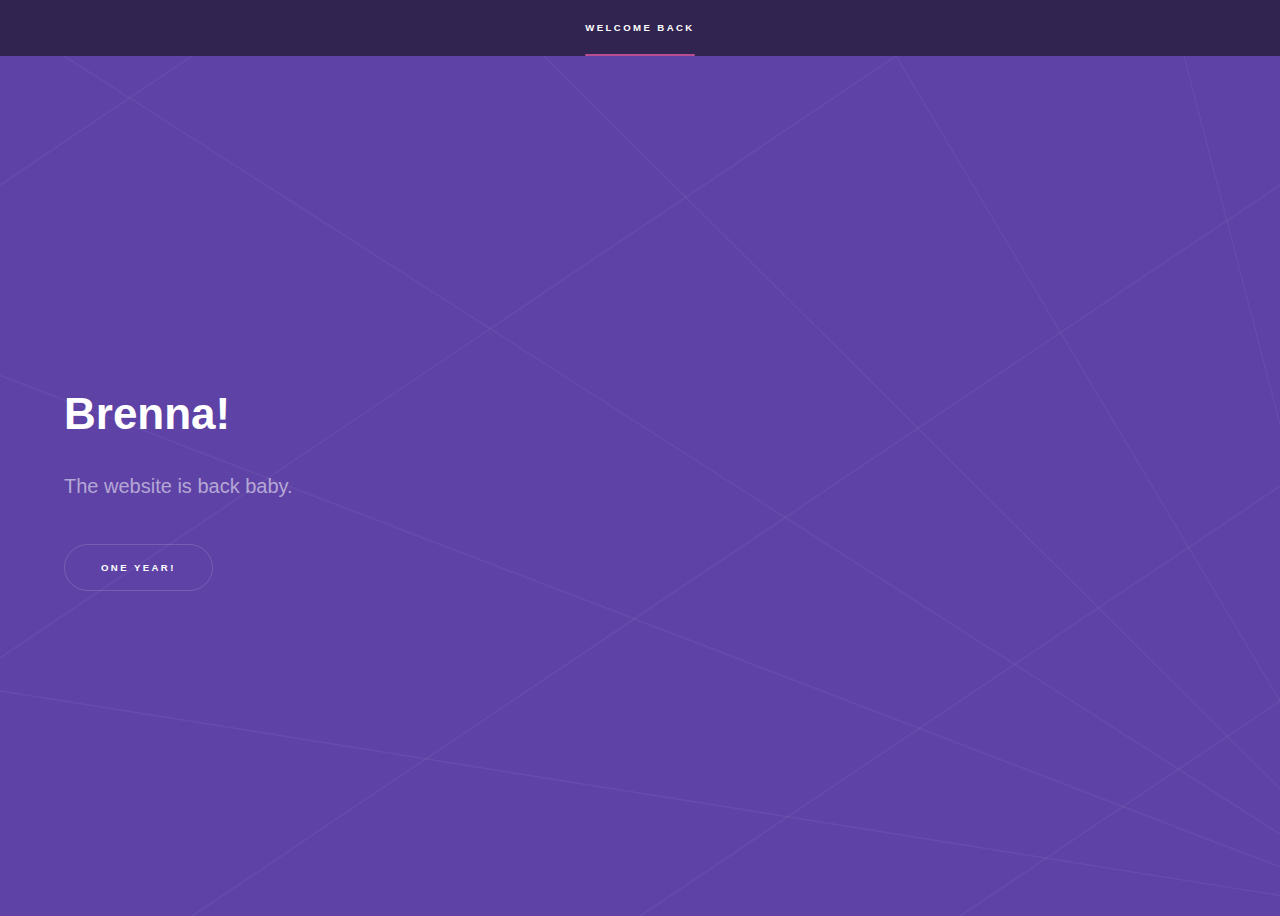
==== index.html @ 0364b028 "Add files via upload" ====
<!DOCTYPE HTML>
<!--
	Hyperspace by HTML5 UP
	html5up.net | @ajlkn
	Free for personal and commercial use under the CCA 3.0 license (html5up.net/license)
-->
<html>
	<head>
		<title>Hyperspace by HTML5 UP</title>
		<meta charset="utf-8" />
		<meta name="viewport" content="width=device-width, initial-scale=1, user-scalable=no" />
		<link rel="stylesheet" href="assets/css/main.css" />
		<noscript><link rel="stylesheet" href="assets/css/noscript.css" /></noscript>
	</head>
	<body class="is-preload">

		<!-- Sidebar -->
			<section id="sidebar">
				<div class="inner">
					<nav>
						<ul>
							<li><a href="#intro">Welcome Back</a></li>
						</ul>
					</nav>
				</div>
			</section>

		<!-- Wrapper -->
			<div id="wrapper">

				<!-- Intro -->
					<section id="intro" class="wrapper style1 fullscreen fade-up">
						<div class="inner">
							<h1>Brenna!</h1>
							<p>The website is back baby.</p>
							<ul class="actions">
								<li><a href="oneYear.html" class="button">One Year!</a></li>
							</ul>
						</div>
					</section>

			</div>

		<!-- Scripts -->
			<script src="assets/js/jquery.min.js"></script>
			<script src="assets/js/jquery.scrollex.min.js"></script>
			<script src="assets/js/jquery.scrolly.min.js"></script>
			<script src="assets/js/browser.min.js"></script>
			<script src="assets/js/breakpoints.min.js"></script>
			<script src="assets/js/util.js"></script>
			<script src="assets/js/main.js"></script>

	</body>
</html>
---- assets/css/main.css ----
@import url(font-awesome.min.css);

/*
	Hyperspace by HTML5 UP
	html5up.net | @ajlkn
	Free for personal and commercial use under the CCA 3.0 license (html5up.net/license)
*/

html, body, div, span, applet, object,
iframe, h1, h2, h3, h4, h5, h6, p, blockquote,
pre, a, abbr, acronym, address, big, cite,
code, del, dfn, em, img, ins, kbd, q, s, samp,
small, strike, strong, sub, sup, tt, var, b,
u, i, center, dl, dt, dd, ol, ul, li, fieldset,
form, label, legend, table, caption, tbody,
tfoot, thead, tr, th, td, article, aside,
canvas, details, embed, figure, figcaption,
footer, header, hgroup, menu, nav, output, ruby,
section, summary, time, mark, audio, video {
	margin: 0;
	padding: 0;
	border: 0;
	font-size: 100%;
	font: inherit;
	vertical-align: baseline;}

article, aside, details, figcaption, figure,
footer, header, hgroup, menu, nav, section {
	display: block;}

body {
	line-height: 1;
}

ol, ul {
	list-style: none;
}

blockquote, q {
	quotes: none;
}

	blockquote:before, blockquote:after, q:before, q:after {
		content: '';
		content: none;
	}

table {
	border-collapse: collapse;
	border-spacing: 0;
}

body {
	-webkit-text-size-adjust: none;
}

mark {
	background-color: transparent;
	color: inherit;
}

input::-moz-focus-inner {
	border: 0;
	padding: 0;
}

input, select, textarea {
	-moz-appearance: none;
	-webkit-appearance: none;
	-ms-appearance: none;
	appearance: none;
}

/* Basic */

	@-ms-viewport {
		width: device-width;
	}

	body {
		-ms-overflow-style: scrollbar;
	}

	@media screen and (max-width: 480px) {

		html, body {
			min-width: 320px;
		}

	}

	html {
		box-sizing: border-box;
	}

	*, *:before, *:after {
		box-sizing: inherit;
	}

	body {
		background: #312450;
	}

		body.is-preload *, body.is-preload *:before, body.is-preload *:after {
			-moz-animation: none !important;
			-webkit-animation: none !important;
			-ms-animation: none !important;
			animation: none !important;
			-moz-transition: none !important;
			-webkit-transition: none !important;
			-ms-transition: none !important;
			transition: none !important;
		}

/* Type */

	body, input, select, textarea {
		color: rgba(255, 255, 255, 0.55);
		font-family: Arial, Helvetica, sans-serif;
		font-size: 16.5pt;
		font-weight: normal;
		line-height: 1.75;
	}

		@media screen and (max-width: 1680px) {

			body, input, select, textarea {
				font-size: 13pt;
			}

		}

		@media screen and (max-width: 1280px) {

			body, input, select, textarea {
				font-size: 12pt;
			}

		}

		@media screen and (max-width: 360px) {

			body, input, select, textarea {
				font-size: 11pt;
			}

		}

	a {
		-moz-transition: color 0.2s ease, border-bottom-color 0.2s ease;
		-webkit-transition: color 0.2s ease, border-bottom-color 0.2s ease;
		-ms-transition: color 0.2s ease, border-bottom-color 0.2s ease;
		transition: color 0.2s ease, border-bottom-color 0.2s ease;
		border-bottom: dotted 1px rgba(255, 255, 255, 0.35);
		color: inherit;
		text-decoration: none;
	}

		a:hover {
			border-bottom-color: transparent;
			color: #ffffff;
		}

	strong, b {
		color: #ffffff;
		font-weight: bold;
	}

	em, i {
		font-style: italic;
	}

	p {
		margin: 0 0 2em 0;
	}

	h1, h2, h3, h4, h5, h6 {
		color: #ffffff;
		font-weight: bold;
		line-height: 1.5;
		margin: 0 0 0.5em 0;
	}

		h1 a, h2 a, h3 a, h4 a, h5 a, h6 a {
			color: inherit;
			text-decoration: none;
		}

	h1 {
		font-size: 2.75em;
	}

		h1.major {
			margin: 0 0 1.3em 0;
			position: relative;
			padding-bottom: 0.35em;
		}

			h1.major:after {
				background-image: -moz-linear-gradient(to right, #5e42a6, #b74e91);
				background-image: -webkit-linear-gradient(to right, #5e42a6, #b74e91);
				background-image: -ms-linear-gradient(to right, #5e42a6, #b74e91);
				background-image: linear-gradient(to right, #5e42a6, #b74e91);
				-moz-transition: max-width 0.2s ease;
				-webkit-transition: max-width 0.2s ease;
				-ms-transition: max-width 0.2s ease;
				transition: max-width 0.2s ease;
				border-radius: 0.2em;
				bottom: 0;
				content: '';
				height: 0.05em;
				position: absolute;
				right: 0;
				width: 100%;
			}

	h2 {
		font-size: 1.75em;
	}

	h3 {
		font-size: 1.1em;
	}

	h4 {
		font-size: 1em;
	}

	h5 {
		font-size: 0.8em;
	}

	h6 {
		font-size: 0.6em;
	}

	@media screen and (max-width: 736px) {

		h1 {
			font-size: 2em;
		}

		h2 {
			font-size: 1.25em;
		}

		h3 {
			font-size: 1em;
		}

		h4 {
			font-size: 0.8em;
		}

		h5 {
			font-size: 0.6em;
		}

		h6 {
			font-size: 0.6em;
		}

	}

	sub {
		font-size: 0.8em;
		position: relative;
		top: 0.5em;
	}

	sup {
		font-size: 0.8em;
		position: relative;
		top: -0.5em;
	}

	blockquote {
		border-left: solid 4px rgba(255, 255, 255, 0.15);
		font-style: italic;
		margin: 0 0 2em 0;
		padding: 0.5em 0 0.5em 2em;
	}

	code {
		background: rgba(255, 255, 255, 0.05);
		border-radius: 0.25em;
		border: solid 1px rgba(255, 255, 255, 0.15);
		font-family: "Courier New", monospace;
		font-size: 0.9em;
		margin: 0 0.25em;
		padding: 0.25em 0.65em;
	}

	pre {
		-webkit-overflow-scrolling: touch;
		font-family: "Courier New", monospace;
		font-size: 0.9em;
		margin: 0 0 2em 0;
	}

		pre code {
			display: block;
			line-height: 1.75em;
			padding: 1em 1.5em;
			overflow-x: auto;
		}

	hr {
		border: 0;
		border-bottom: solid 1px rgba(255, 255, 255, 0.15);
		margin: 2em 0;
	}

		hr.major {
			margin: 3em 0;
		}

	.align-left {
		text-align: left;
	}

	.align-center {
		text-align: center;
	}

	.align-right {
		text-align: right;
	}

/* Row */

	.row {
		display: flex;
		flex-wrap: wrap;
		box-sizing: border-box;
		align-items: stretch;
	}

		.row > * {
			box-sizing: border-box;
		}

		.row.gtr-uniform > * > :last-child {
			margin-bottom: 0;
		}

		.row.aln-left {
			justify-content: flex-start;
		}

		.row.aln-center {
			justify-content: center;
		}

		.row.aln-right {
			justify-content: flex-end;
		}

		.row.aln-top {
			align-items: flex-start;
		}

		.row.aln-middle {
			align-items: center;
		}

		.row.aln-bottom {
			align-items: flex-end;
		}

		.row > .imp {
			order: -1;
		}

		.row > .col-1 {
			width: 8.3333333333%;
		}

		.row > .off-1 {
			margin-left: 8.3333333333%;
		}

		.row > .col-2 {
			width: 16.6666666667%;
		}

		.row > .off-2 {
			margin-left: 16.6666666667%;
		}

		.row > .col-3 {
			width: 25%;
		}

		.row > .off-3 {
			margin-left: 25%;
		}

		.row > .col-4 {
			width: 33.3333333333%;
		}

		.row > .off-4 {
			margin-left: 33.3333333333%;
		}

		.row > .col-5 {
			width: 41.6666666667%;
		}

		.row > .off-5 {
			margin-left: 41.6666666667%;
		}

		.row > .col-6 {
			width: 50%;
		}

		.row > .off-6 {
			margin-left: 50%;
		}

		.row > .col-7 {
			width: 58.3333333333%;
		}

		.row > .off-7 {
			margin-left: 58.3333333333%;
		}

		.row > .col-8 {
			width: 66.6666666667%;
		}

		.row > .off-8 {
			margin-left: 66.6666666667%;
		}

		.row > .col-9 {
			width: 75%;
		}

		.row > .off-9 {
			margin-left: 75%;
		}

		.row > .col-10 {
			width: 83.3333333333%;
		}

		.row > .off-10 {
			margin-left: 83.3333333333%;
		}

		.row > .col-11 {
			width: 91.6666666667%;
		}

		.row > .off-11 {
			margin-left: 91.6666666667%;
		}

		.row > .col-12 {
			width: 100%;
		}

		.row > .off-12 {
			margin-left: 100%;
		}

		.row.gtr-0 {
			margin-top: 0;
			margin-left: 0em;
		}

			.row.gtr-0 > * {
				padding: 0 0 0 0em;
			}

			.row.gtr-0.gtr-uniform {
				margin-top: 0em;
			}

				.row.gtr-0.gtr-uniform > * {
					padding-top: 0em;
				}

		.row.gtr-25 {
			margin-top: 0;
			margin-left: -0.375em;
		}

			.row.gtr-25 > * {
				padding: 0 0 0 0.375em;
			}

			.row.gtr-25.gtr-uniform {
				margin-top: -0.375em;
			}

				.row.gtr-25.gtr-uniform > * {
					padding-top: 0.375em;
				}

		.row.gtr-50 {
			margin-top: 0;
			margin-left: -0.75em;
		}

			.row.gtr-50 > * {
				padding: 0 0 0 0.75em;
			}

			.row.gtr-50.gtr-uniform {
				margin-top: -0.75em;
			}

				.row.gtr-50.gtr-uniform > * {
					padding-top: 0.75em;
				}

		.row {
			margin-top: 0;
			margin-left: -1.5em;
		}

			.row > * {
				padding: 0 0 0 1.5em;
			}

			.row.gtr-uniform {
				margin-top: -1.5em;
			}

				.row.gtr-uniform > * {
					padding-top: 1.5em;
				}

		.row.gtr-150 {
			margin-top: 0;
			margin-left: -2.25em;
		}

			.row.gtr-150 > * {
				padding: 0 0 0 2.25em;
			}

			.row.gtr-150.gtr-uniform {
				margin-top: -2.25em;
			}

				.row.gtr-150.gtr-uniform > * {
					padding-top: 2.25em;
				}

		.row.gtr-200 {
			margin-top: 0;
			margin-left: -3em;
		}

			.row.gtr-200 > * {
				padding: 0 0 0 3em;
			}

			.row.gtr-200.gtr-uniform {
				margin-top: -3em;
			}

				.row.gtr-200.gtr-uniform > * {
					padding-top: 3em;
				}

		@media screen and (max-width: 1680px) {

			.row {
				display: flex;
				flex-wrap: wrap;
				box-sizing: border-box;
				align-items: stretch;
			}

				.row > * {
					box-sizing: border-box;
				}

				.row.gtr-uniform > * > :last-child {
					margin-bottom: 0;
				}

				.row.aln-left {
					justify-content: flex-start;
				}

				.row.aln-center {
					justify-content: center;
				}

				.row.aln-right {
					justify-content: flex-end;
				}

				.row.aln-top {
					align-items: flex-start;
				}

				.row.aln-middle {
					align-items: center;
				}

				.row.aln-bottom {
					align-items: flex-end;
				}

				.row > .imp-xlarge {
					order: -1;
				}

				.row > .col-1-xlarge {
					width: 8.3333333333%;
				}

				.row > .off-1-xlarge {
					margin-left: 8.3333333333%;
				}

				.row > .col-2-xlarge {
					width: 16.6666666667%;
				}

				.row > .off-2-xlarge {
					margin-left: 16.6666666667%;
				}

				.row > .col-3-xlarge {
					width: 25%;
				}

				.row > .off-3-xlarge {
					margin-left: 25%;
				}

				.row > .col-4-xlarge {
					width: 33.3333333333%;
				}

				.row > .off-4-xlarge {
					margin-left: 33.3333333333%;
				}

				.row > .col-5-xlarge {
					width: 41.6666666667%;
				}

				.row > .off-5-xlarge {
					margin-left: 41.6666666667%;
				}

				.row > .col-6-xlarge {
					width: 50%;
				}

				.row > .off-6-xlarge {
					margin-left: 50%;
				}

				.row > .col-7-xlarge {
					width: 58.3333333333%;
				}

				.row > .off-7-xlarge {
					margin-left: 58.3333333333%;
				}

				.row > .col-8-xlarge {
					width: 66.6666666667%;
				}

				.row > .off-8-xlarge {
					margin-left: 66.6666666667%;
				}

				.row > .col-9-xlarge {
					width: 75%;
				}

				.row > .off-9-xlarge {
					margin-left: 75%;
				}

				.row > .col-10-xlarge {
					width: 83.3333333333%;
				}

				.row > .off-10-xlarge {
					margin-left: 83.3333333333%;
				}

				.row > .col-11-xlarge {
					width: 91.6666666667%;
				}

				.row > .off-11-xlarge {
					margin-left: 91.6666666667%;
				}

				.row > .col-12-xlarge {
					width: 100%;
				}

				.row > .off-12-xlarge {
					margin-left: 100%;
				}

				.row.gtr-0 {
					margin-top: 0;
					margin-left: 0em;
				}

					.row.gtr-0 > * {
						padding: 0 0 0 0em;
					}

					.row.gtr-0.gtr-uniform {
						margin-top: 0em;
					}

						.row.gtr-0.gtr-uniform > * {
							padding-top: 0em;
						}

				.row.gtr-25 {
					margin-top: 0;
					margin-left: -0.375em;
				}

					.row.gtr-25 > * {
						padding: 0 0 0 0.375em;
					}

					.row.gtr-25.gtr-uniform {
						margin-top: -0.375em;
					}

						.row.gtr-25.gtr-uniform > * {
							padding-top: 0.375em;
						}

				.row.gtr-50 {
					margin-top: 0;
					margin-left: -0.75em;
				}

					.row.gtr-50 > * {
						padding: 0 0 0 0.75em;
					}

					.row.gtr-50.gtr-uniform {
						margin-top: -0.75em;
					}

						.row.gtr-50.gtr-uniform > * {
							padding-top: 0.75em;
						}

				.row {
					margin-top: 0;
					margin-left: -1.5em;
				}

					.row > * {
						padding: 0 0 0 1.5em;
					}

					.row.gtr-uniform {
						margin-top: -1.5em;
					}

						.row.gtr-uniform > * {
							padding-top: 1.5em;
						}

				.row.gtr-150 {
					margin-top: 0;
					margin-left: -2.25em;
				}

					.row.gtr-150 > * {
						padding: 0 0 0 2.25em;
					}

					.row.gtr-150.gtr-uniform {
						margin-top: -2.25em;
					}

						.row.gtr-150.gtr-uniform > * {
							padding-top: 2.25em;
						}

				.row.gtr-200 {
					margin-top: 0;
					margin-left: -3em;
				}

					.row.gtr-200 > * {
						padding: 0 0 0 3em;
					}

					.row.gtr-200.gtr-uniform {
						margin-top: -3em;
					}

						.row.gtr-200.gtr-uniform > * {
							padding-top: 3em;
						}

		}

		@media screen and (max-width: 1280px) {

			.row {
				display: flex;
				flex-wrap: wrap;
				box-sizing: border-box;
				align-items: stretch;
			}

				.row > * {
					box-sizing: border-box;
				}

				.row.gtr-uniform > * > :last-child {
					margin-bottom: 0;
				}

				.row.aln-left {
					justify-content: flex-start;
				}

				.row.aln-center {
					justify-content: center;
				}

				.row.aln-right {
					justify-content: flex-end;
				}

				.row.aln-top {
					align-items: flex-start;
				}

				.row.aln-middle {
					align-items: center;
				}

				.row.aln-bottom {
					align-items: flex-end;
				}

				.row > .imp-large {
					order: -1;
				}

				.row > .col-1-large {
					width: 8.3333333333%;
				}

				.row > .off-1-large {
					margin-left: 8.3333333333%;
				}

				.row > .col-2-large {
					width: 16.6666666667%;
				}

				.row > .off-2-large {
					margin-left: 16.6666666667%;
				}

				.row > .col-3-large {
					width: 25%;
				}

				.row > .off-3-large {
					margin-left: 25%;
				}

				.row > .col-4-large {
					width: 33.3333333333%;
				}

				.row > .off-4-large {
					margin-left: 33.3333333333%;
				}

				.row > .col-5-large {
					width: 41.6666666667%;
				}

				.row > .off-5-large {
					margin-left: 41.6666666667%;
				}

				.row > .col-6-large {
					width: 50%;
				}

				.row > .off-6-large {
					margin-left: 50%;
				}

				.row > .col-7-large {
					width: 58.3333333333%;
				}

				.row > .off-7-large {
					margin-left: 58.3333333333%;
				}

				.row > .col-8-large {
					width: 66.6666666667%;
				}

				.row > .off-8-large {
					margin-left: 66.6666666667%;
				}

				.row > .col-9-large {
					width: 75%;
				}

				.row > .off-9-large {
					margin-left: 75%;
				}

				.row > .col-10-large {
					width: 83.3333333333%;
				}

				.row > .off-10-large {
					margin-left: 83.3333333333%;
				}

				.row > .col-11-large {
					width: 91.6666666667%;
				}

				.row > .off-11-large {
					margin-left: 91.6666666667%;
				}

				.row > .col-12-large {
					width: 100%;
				}

				.row > .off-12-large {
					margin-left: 100%;
				}

				.row.gtr-0 {
					margin-top: 0;
					margin-left: 0em;
				}

					.row.gtr-0 > * {
						padding: 0 0 0 0em;
					}

					.row.gtr-0.gtr-uniform {
						margin-top: 0em;
					}

						.row.gtr-0.gtr-uniform > * {
							padding-top: 0em;
						}

				.row.gtr-25 {
					margin-top: 0;
					margin-left: -0.375em;
				}

					.row.gtr-25 > * {
						padding: 0 0 0 0.375em;
					}

					.row.gtr-25.gtr-uniform {
						margin-top: -0.375em;
					}

						.row.gtr-25.gtr-uniform > * {
							padding-top: 0.375em;
						}

				.row.gtr-50 {
					margin-top: 0;
					margin-left: -0.75em;
				}

					.row.gtr-50 > * {
						padding: 0 0 0 0.75em;
					}

					.row.gtr-50.gtr-uniform {
						margin-top: -0.75em;
					}

						.row.gtr-50.gtr-uniform > * {
							padding-top: 0.75em;
						}

				.row {
					margin-top: 0;
					margin-left: -1.5em;
				}

					.row > * {
						padding: 0 0 0 1.5em;
					}

					.row.gtr-uniform {
						margin-top: -1.5em;
					}

						.row.gtr-uniform > * {
							padding-top: 1.5em;
						}

				.row.gtr-150 {
					margin-top: 0;
					margin-left: -2.25em;
				}

					.row.gtr-150 > * {
						padding: 0 0 0 2.25em;
					}

					.row.gtr-150.gtr-uniform {
						margin-top: -2.25em;
					}

						.row.gtr-150.gtr-uniform > * {
							padding-top: 2.25em;
						}

				.row.gtr-200 {
					margin-top: 0;
					margin-left: -3em;
				}

					.row.gtr-200 > * {
						padding: 0 0 0 3em;
					}

					.row.gtr-200.gtr-uniform {
						margin-top: -3em;
					}

						.row.gtr-200.gtr-uniform > * {
							padding-top: 3em;
						}

		}

		@media screen and (max-width: 980px) {

			.row {
				display: flex;
				flex-wrap: wrap;
				box-sizing: border-box;
				align-items: stretch;
			}

				.row > * {
					box-sizing: border-box;
				}

				.row.gtr-uniform > * > :last-child {
					margin-bottom: 0;
				}

				.row.aln-left {
					justify-content: flex-start;
				}

				.row.aln-center {
					justify-content: center;
				}

				.row.aln-right {
					justify-content: flex-end;
				}

				.row.aln-top {
					align-items: flex-start;
				}

				.row.aln-middle {
					align-items: center;
				}

				.row.aln-bottom {
					align-items: flex-end;
				}

				.row > .imp-medium {
					order: -1;
				}

				.row > .col-1-medium {
					width: 8.3333333333%;
				}

				.row > .off-1-medium {
					margin-left: 8.3333333333%;
				}

				.row > .col-2-medium {
					width: 16.6666666667%;
				}

				.row > .off-2-medium {
					margin-left: 16.6666666667%;
				}

				.row > .col-3-medium {
					width: 25%;
				}

				.row > .off-3-medium {
					margin-left: 25%;
				}

				.row > .col-4-medium {
					width: 33.3333333333%;
				}

				.row > .off-4-medium {
					margin-left: 33.3333333333%;
				}

				.row > .col-5-medium {
					width: 41.6666666667%;
				}

				.row > .off-5-medium {
					margin-left: 41.6666666667%;
				}

				.row > .col-6-medium {
					width: 50%;
				}

				.row > .off-6-medium {
					margin-left: 50%;
				}

				.row > .col-7-medium {
					width: 58.3333333333%;
				}

				.row > .off-7-medium {
					margin-left: 58.3333333333%;
				}

				.row > .col-8-medium {
					width: 66.6666666667%;
				}

				.row > .off-8-medium {
					margin-left: 66.6666666667%;
				}

				.row > .col-9-medium {
					width: 75%;
				}

				.row > .off-9-medium {
					margin-left: 75%;
				}

				.row > .col-10-medium {
					width: 83.3333333333%;
				}

				.row > .off-10-medium {
					margin-left: 83.3333333333%;
				}

				.row > .col-11-medium {
					width: 91.6666666667%;
				}

				.row > .off-11-medium {
					margin-left: 91.6666666667%;
				}

				.row > .col-12-medium {
					width: 100%;
				}

				.row > .off-12-medium {
					margin-left: 100%;
				}

				.row.gtr-0 {
					margin-top: 0;
					margin-left: 0em;
				}

					.row.gtr-0 > * {
						padding: 0 0 0 0em;
					}

					.row.gtr-0.gtr-uniform {
						margin-top: 0em;
					}

						.row.gtr-0.gtr-uniform > * {
							padding-top: 0em;
						}

				.row.gtr-25 {
					margin-top: 0;
					margin-left: -0.375em;
				}

					.row.gtr-25 > * {
						padding: 0 0 0 0.375em;
					}

					.row.gtr-25.gtr-uniform {
						margin-top: -0.375em;
					}

						.row.gtr-25.gtr-uniform > * {
							padding-top: 0.375em;
						}

				.row.gtr-50 {
					margin-top: 0;
					margin-left: -0.75em;
				}

					.row.gtr-50 > * {
						padding: 0 0 0 0.75em;
					}

					.row.gtr-50.gtr-uniform {
						margin-top: -0.75em;
					}

						.row.gtr-50.gtr-uniform > * {
							padding-top: 0.75em;
						}

				.row {
					margin-top: 0;
					margin-left: -1.5em;
				}

					.row > * {
						padding: 0 0 0 1.5em;
					}

					.row.gtr-uniform {
						margin-top: -1.5em;
					}

						.row.gtr-uniform > * {
							padding-top: 1.5em;
						}

				.row.gtr-150 {
					margin-top: 0;
					margin-left: -2.25em;
				}

					.row.gtr-150 > * {
						padding: 0 0 0 2.25em;
					}

					.row.gtr-150.gtr-uniform {
						margin-top: -2.25em;
					}

						.row.gtr-150.gtr-uniform > * {
							padding-top: 2.25em;
						}

				.row.gtr-200 {
					margin-top: 0;
					margin-left: -3em;
				}

					.row.gtr-200 > * {
						padding: 0 0 0 3em;
					}

					.row.gtr-200.gtr-uniform {
						margin-top: -3em;
					}

						.row.gtr-200.gtr-uniform > * {
							padding-top: 3em;
						}

		}

		@media screen and (max-width: 736px) {

			.row {
				display: flex;
				flex-wrap: wrap;
				box-sizing: border-box;
				align-items: stretch;
			}

				.row > * {
					box-sizing: border-box;
				}

				.row.gtr-uniform > * > :last-child {
					margin-bottom: 0;
				}

				.row.aln-left {
					justify-content: flex-start;
				}

				.row.aln-center {
					justify-content: center;
				}

				.row.aln-right {
					justify-content: flex-end;
				}

				.row.aln-top {
					align-items: flex-start;
				}

				.row.aln-middle {
					align-items: center;
				}

				.row.aln-bottom {
					align-items: flex-end;
				}

				.row > .imp-small {
					order: -1;
				}

				.row > .col-1-small {
					width: 8.3333333333%;
				}

				.row > .off-1-small {
					margin-left: 8.3333333333%;
				}

				.row > .col-2-small {
					width: 16.6666666667%;
				}

				.row > .off-2-small {
					margin-left: 16.6666666667%;
				}

				.row > .col-3-small {
					width: 25%;
				}

				.row > .off-3-small {
					margin-left: 25%;
				}

				.row > .col-4-small {
					width: 33.3333333333%;
				}

				.row > .off-4-small {
					margin-left: 33.3333333333%;
				}

				.row > .col-5-small {
					width: 41.6666666667%;
				}

				.row > .off-5-small {
					margin-left: 41.6666666667%;
				}

				.row > .col-6-small {
					width: 50%;
				}

				.row > .off-6-small {
					margin-left: 50%;
				}

				.row > .col-7-small {
					width: 58.3333333333%;
				}

				.row > .off-7-small {
					margin-left: 58.3333333333%;
				}

				.row > .col-8-small {
					width: 66.6666666667%;
				}

				.row > .off-8-small {
					margin-left: 66.6666666667%;
				}

				.row > .col-9-small {
					width: 75%;
				}

				.row > .off-9-small {
					margin-left: 75%;
				}

				.row > .col-10-small {
					width: 83.3333333333%;
				}

				.row > .off-10-small {
					margin-left: 83.3333333333%;
				}

				.row > .col-11-small {
					width: 91.6666666667%;
				}

				.row > .off-11-small {
					margin-left: 91.6666666667%;
				}

				.row > .col-12-small {
					width: 100%;
				}

				.row > .off-12-small {
					margin-left: 100%;
				}

				.row.gtr-0 {
					margin-top: 0;
					margin-left: 0em;
				}

					.row.gtr-0 > * {
						padding: 0 0 0 0em;
					}

					.row.gtr-0.gtr-uniform {
						margin-top: 0em;
					}

						.row.gtr-0.gtr-uniform > * {
							padding-top: 0em;
						}

				.row.gtr-25 {
					margin-top: 0;
					margin-left: -0.375em;
				}

					.row.gtr-25 > * {
						padding: 0 0 0 0.375em;
					}

					.row.gtr-25.gtr-uniform {
						margin-top: -0.375em;
					}

						.row.gtr-25.gtr-uniform > * {
							padding-top: 0.375em;
						}

				.row.gtr-50 {
					margin-top: 0;
					margin-left: -0.75em;
				}

					.row.gtr-50 > * {
						padding: 0 0 0 0.75em;
					}

					.row.gtr-50.gtr-uniform {
						margin-top: -0.75em;
					}

						.row.gtr-50.gtr-uniform > * {
							padding-top: 0.75em;
						}

				.row {
					margin-top: 0;
					margin-left: -1.5em;
				}

					.row > * {
						padding: 0 0 0 1.5em;
					}

					.row.gtr-uniform {
						margin-top: -1.5em;
					}

						.row.gtr-uniform > * {
							padding-top: 1.5em;
						}

				.row.gtr-150 {
					margin-top: 0;
					margin-left: -2.25em;
				}

					.row.gtr-150 > * {
						padding: 0 0 0 2.25em;
					}

					.row.gtr-150.gtr-uniform {
						margin-top: -2.25em;
					}

						.row.gtr-150.gtr-uniform > * {
							padding-top: 2.25em;
						}

				.row.gtr-200 {
					margin-top: 0;
					margin-left: -3em;
				}

					.row.gtr-200 > * {
						padding: 0 0 0 3em;
					}

					.row.gtr-200.gtr-uniform {
						margin-top: -3em;
					}

						.row.gtr-200.gtr-uniform > * {
							padding-top: 3em;
						}

		}

		@media screen and (max-width: 480px) {

			.row {
				display: flex;
				flex-wrap: wrap;
				box-sizing: border-box;
				align-items: stretch;
			}

				.row > * {
					box-sizing: border-box;
				}

				.row.gtr-uniform > * > :last-child {
					margin-bottom: 0;
				}

				.row.aln-left {
					justify-content: flex-start;
				}

				.row.aln-center {
					justify-content: center;
				}

				.row.aln-right {
					justify-content: flex-end;
				}

				.row.aln-top {
					align-items: flex-start;
				}

				.row.aln-middle {
					align-items: center;
				}

				.row.aln-bottom {
					align-items: flex-end;
				}

				.row > .imp-xsmall {
					order: -1;
				}

				.row > .col-1-xsmall {
					width: 8.3333333333%;
				}

				.row > .off-1-xsmall {
					margin-left: 8.3333333333%;
				}

				.row > .col-2-xsmall {
					width: 16.6666666667%;
				}

				.row > .off-2-xsmall {
					margin-left: 16.6666666667%;
				}

				.row > .col-3-xsmall {
					width: 25%;
				}

				.row > .off-3-xsmall {
					margin-left: 25%;
				}

				.row > .col-4-xsmall {
					width: 33.3333333333%;
				}

				.row > .off-4-xsmall {
					margin-left: 33.3333333333%;
				}

				.row > .col-5-xsmall {
					width: 41.6666666667%;
				}

				.row > .off-5-xsmall {
					margin-left: 41.6666666667%;
				}

				.row > .col-6-xsmall {
					width: 50%;
				}

				.row > .off-6-xsmall {
					margin-left: 50%;
				}

				.row > .col-7-xsmall {
					width: 58.3333333333%;
				}

				.row > .off-7-xsmall {
					margin-left: 58.3333333333%;
				}

				.row > .col-8-xsmall {
					width: 66.6666666667%;
				}

				.row > .off-8-xsmall {
					margin-left: 66.6666666667%;
				}

				.row > .col-9-xsmall {
					width: 75%;
				}

				.row > .off-9-xsmall {
					margin-left: 75%;
				}

				.row > .col-10-xsmall {
					width: 83.3333333333%;
				}

				.row > .off-10-xsmall {
					margin-left: 83.3333333333%;
				}

				.row > .col-11-xsmall {
					width: 91.6666666667%;
				}

				.row > .off-11-xsmall {
					margin-left: 91.6666666667%;
				}

				.row > .col-12-xsmall {
					width: 100%;
				}

				.row > .off-12-xsmall {
					margin-left: 100%;
				}

				.row.gtr-0 {
					margin-top: 0;
					margin-left: 0em;
				}

					.row.gtr-0 > * {
						padding: 0 0 0 0em;
					}

					.row.gtr-0.gtr-uniform {
						margin-top: 0em;
					}

						.row.gtr-0.gtr-uniform > * {
							padding-top: 0em;
						}

				.row.gtr-25 {
					margin-top: 0;
					margin-left: -0.375em;
				}

					.row.gtr-25 > * {
						padding: 0 0 0 0.375em;
					}

					.row.gtr-25.gtr-uniform {
						margin-top: -0.375em;
					}

						.row.gtr-25.gtr-uniform > * {
							padding-top: 0.375em;
						}

				.row.gtr-50 {
					margin-top: 0;
					margin-left: -0.75em;
				}

					.row.gtr-50 > * {
						padding: 0 0 0 0.75em;
					}

					.row.gtr-50.gtr-uniform {
						margin-top: -0.75em;
					}

						.row.gtr-50.gtr-uniform > * {
							padding-top: 0.75em;
						}

				.row {
					margin-top: 0;
					margin-left: -1.5em;
				}

					.row > * {
						padding: 0 0 0 1.5em;
					}

					.row.gtr-uniform {
						margin-top: -1.5em;
					}

						.row.gtr-uniform > * {
							padding-top: 1.5em;
						}

				.row.gtr-150 {
					margin-top: 0;
					margin-left: -2.25em;
				}

					.row.gtr-150 > * {
						padding: 0 0 0 2.25em;
					}

					.row.gtr-150.gtr-uniform {
						margin-top: -2.25em;
					}

						.row.gtr-150.gtr-uniform > * {
							padding-top: 2.25em;
						}

				.row.gtr-200 {
					margin-top: 0;
					margin-left: -3em;
				}

					.row.gtr-200 > * {
						padding: 0 0 0 3em;
					}

					.row.gtr-200.gtr-uniform {
						margin-top: -3em;
					}

						.row.gtr-200.gtr-uniform > * {
							padding-top: 3em;
						}

		}

/* Box */

	.box {
		border-radius: 0.25em;
		border: solid 1px rgba(255, 255, 255, 0.15);
		margin-bottom: 2em;
		padding: 1.5em;
	}

		.box > :last-child,
		.box > :last-child > :last-child,
		.box > :last-child > :last-child > :last-child {
			margin-bottom: 0;
		}

		.box.alt {
			border: 0;
			border-radius: 0;
			padding: 0;
		}

/* Button */

	input[type="submit"],
	input[type="reset"],
	input[type="button"],
	button,
	.button {
		-moz-appearance: none;
		-webkit-appearance: none;
		-ms-appearance: none;
		appearance: none;
		-moz-transition: border-color 0.2s ease;
		-webkit-transition: border-color 0.2s ease;
		-ms-transition: border-color 0.2s ease;
		transition: border-color 0.2s ease;
		background-color: transparent;
		border: solid 1px !important;
		border-color: rgba(255, 255, 255, 0.15) !important;
		border-radius: 3em;
		color: #ffffff !important;
		cursor: pointer;
		display: inline-block;
		font-size: 0.6em;
		font-weight: bold;
		height: calc(4.75em + 2px);
		letter-spacing: 0.25em;
		line-height: 4.75em;
		outline: 0;
		padding: 0 3.75em;
		position: relative;
		text-align: center;
		text-decoration: none;
		text-transform: uppercase;
		white-space: nowrap;
	}

		input[type="submit"]:after,
		input[type="reset"]:after,
		input[type="button"]:after,
		button:after,
		.button:after {
			-moz-transform: scale(0.25);
			-webkit-transform: scale(0.25);
			-ms-transform: scale(0.25);
			transform: scale(0.25);
			pointer-events: none;
			-moz-transition: opacity 0.2s ease, -moz-transform 0.2s ease;
			-webkit-transition: opacity 0.2s ease, -webkit-transform 0.2s ease;
			-ms-transition: opacity 0.2s ease, -ms-transform 0.2s ease;
			transition: opacity 0.2s ease, transform 0.2s ease;
			background: #ffffff;
			border-radius: 3em;
			content: '';
			height: 100%;
			left: 0;
			opacity: 0;
			position: absolute;
			top: 0;
			width: 100%;
		}

		input[type="submit"].icon:before,
		input[type="reset"].icon:before,
		input[type="button"].icon:before,
		button.icon:before,
		.button.icon:before {
			margin-right: 0.75em;
		}

		input[type="submit"].fit,
		input[type="reset"].fit,
		input[type="button"].fit,
		button.fit,
		.button.fit {
			width: 100%;
		}

		input[type="submit"].small,
		input[type="reset"].small,
		input[type="button"].small,
		button.small,
		.button.small {
			font-size: 0.4em;
		}

		input[type="submit"].large,
		input[type="reset"].large,
		input[type="button"].large,
		button.large,
		.button.large {
			font-size: 0.8em;
		}

		input[type="submit"].primary,
		input[type="reset"].primary,
		input[type="button"].primary,
		button.primary,
		.button.primary {
			background-color: #ffffff;
			color: #312450 !important;
		}

			input[type="submit"].primary:after,
			input[type="reset"].primary:after,
			input[type="button"].primary:after,
			button.primary:after,
			.button.primary:after {
				display: none;
			}

		input[type="submit"].disabled, input[type="submit"]:disabled,
		input[type="reset"].disabled,
		input[type="reset"]:disabled,
		input[type="button"].disabled,
		input[type="button"]:disabled,
		button.disabled,
		button:disabled,
		.button.disabled,
		.button:disabled {
			cursor: default;
			opacity: 0.5;
			pointer-events: none;
		}

		input[type="submit"]:hover,
		input[type="reset"]:hover,
		input[type="button"]:hover,
		button:hover,
		.button:hover {
			border-color: rgba(255, 255, 255, 0.55) !important;
		}

			input[type="submit"]:hover:after,
			input[type="reset"]:hover:after,
			input[type="button"]:hover:after,
			button:hover:after,
			.button:hover:after {
				opacity: 0.05;
				-moz-transform: scale(1);
				-webkit-transform: scale(1);
				-ms-transform: scale(1);
				transform: scale(1);
			}

			input[type="submit"]:hover:active,
			input[type="reset"]:hover:active,
			input[type="button"]:hover:active,
			button:hover:active,
			.button:hover:active {
				border-color: #ffffff !important;
			}

				input[type="submit"]:hover:active:after,
				input[type="reset"]:hover:active:after,
				input[type="button"]:hover:active:after,
				button:hover:active:after,
				.button:hover:active:after {
					opacity: 0.1;
				}

/* Features */

	.features {
		display: -moz-flex;
		display: -webkit-flex;
		display: -ms-flex;
		display: flex;
		-moz-flex-wrap: wrap;
		-webkit-flex-wrap: wrap;
		-ms-flex-wrap: wrap;
		flex-wrap: wrap;
		border-radius: 0.25em;
		border: solid 1px rgba(255, 255, 255, 0.15);
		background: rgba(255, 255, 255, 0.05);
		margin: 0 0 2em 0;
	}

		.features section {
			padding: 3.5em 3em 1em 7em ;
			width: 50%;
			border-top: solid 1px rgba(255, 255, 255, 0.15);
			position: relative;
		}

			.features section:nth-child(-n + 2) {
				border-top-width: 0;
			}

			.features section:nth-child(2n) {
				border-left: solid 1px rgba(255, 255, 255, 0.15);
			}

			.features section .icon {
				-moz-transition: opacity 0.5s ease, -moz-transform 0.5s ease;
				-webkit-transition: opacity 0.5s ease, -webkit-transform 0.5s ease;
				-ms-transition: opacity 0.5s ease, -ms-transform 0.5s ease;
				transition: opacity 0.5s ease, transform 0.5s ease;
				-moz-transition-delay: 1s;
				-webkit-transition-delay: 1s;
				-ms-transition-delay: 1s;
				transition-delay: 1s;
				-moz-transform: scale(1);
				-webkit-transform: scale(1);
				-ms-transform: scale(1);
				transform: scale(1);
				position: absolute;
				left: 3em;
				top: 3em;
				opacity: 1;
			}

			.features section:nth-child(1) .icon {
				-moz-transition-delay: 0.15s;
				-webkit-transition-delay: 0.15s;
				-ms-transition-delay: 0.15s;
				transition-delay: 0.15s;
			}

			.features section:nth-child(2) .icon {
				-moz-transition-delay: 0.3s;
				-webkit-transition-delay: 0.3s;
				-ms-transition-delay: 0.3s;
				transition-delay: 0.3s;
			}

			.features section:nth-child(3) .icon {
				-moz-transition-delay: 0.45s;
				-webkit-transition-delay: 0.45s;
				-ms-transition-delay: 0.45s;
				transition-delay: 0.45s;
			}

			.features section:nth-child(4) .icon {
				-moz-transition-delay: 0.6s;
				-webkit-transition-delay: 0.6s;
				-ms-transition-delay: 0.6s;
				transition-delay: 0.6s;
			}

			.features section:nth-child(5) .icon {
				-moz-transition-delay: 0.75s;
				-webkit-transition-delay: 0.75s;
				-ms-transition-delay: 0.75s;
				transition-delay: 0.75s;
			}

			.features section:nth-child(6) .icon {
				-moz-transition-delay: 0.9s;
				-webkit-transition-delay: 0.9s;
				-ms-transition-delay: 0.9s;
				transition-delay: 0.9s;
			}

			.features section:nth-child(7) .icon {
				-moz-transition-delay: 1.05s;
				-webkit-transition-delay: 1.05s;
				-ms-transition-delay: 1.05s;
				transition-delay: 1.05s;
			}

			.features section:nth-child(8) .icon {
				-moz-transition-delay: 1.2s;
				-webkit-transition-delay: 1.2s;
				-ms-transition-delay: 1.2s;
				transition-delay: 1.2s;
			}

			.features section:nth-child(9) .icon {
				-moz-transition-delay: 1.35s;
				-webkit-transition-delay: 1.35s;
				-ms-transition-delay: 1.35s;
				transition-delay: 1.35s;
			}

			.features section:nth-child(10) .icon {
				-moz-transition-delay: 1.5s;
				-webkit-transition-delay: 1.5s;
				-ms-transition-delay: 1.5s;
				transition-delay: 1.5s;
			}

			.features section:nth-child(11) .icon {
				-moz-transition-delay: 1.65s;
				-webkit-transition-delay: 1.65s;
				-ms-transition-delay: 1.65s;
				transition-delay: 1.65s;
			}

			.features section:nth-child(12) .icon {
				-moz-transition-delay: 1.8s;
				-webkit-transition-delay: 1.8s;
				-ms-transition-delay: 1.8s;
				transition-delay: 1.8s;
			}

			.features section:nth-child(13) .icon {
				-moz-transition-delay: 1.95s;
				-webkit-transition-delay: 1.95s;
				-ms-transition-delay: 1.95s;
				transition-delay: 1.95s;
			}

			.features section:nth-child(14) .icon {
				-moz-transition-delay: 2.1s;
				-webkit-transition-delay: 2.1s;
				-ms-transition-delay: 2.1s;
				transition-delay: 2.1s;
			}

			.features section:nth-child(15) .icon {
				-moz-transition-delay: 2.25s;
				-webkit-transition-delay: 2.25s;
				-ms-transition-delay: 2.25s;
				transition-delay: 2.25s;
			}

			.features section:nth-child(16) .icon {
				-moz-transition-delay: 2.4s;
				-webkit-transition-delay: 2.4s;
				-ms-transition-delay: 2.4s;
				transition-delay: 2.4s;
			}

			.features section:nth-child(17) .icon {
				-moz-transition-delay: 2.55s;
				-webkit-transition-delay: 2.55s;
				-ms-transition-delay: 2.55s;
				transition-delay: 2.55s;
			}

			.features section:nth-child(18) .icon {
				-moz-transition-delay: 2.7s;
				-webkit-transition-delay: 2.7s;
				-ms-transition-delay: 2.7s;
				transition-delay: 2.7s;
			}

			.features section:nth-child(19) .icon {
				-moz-transition-delay: 2.85s;
				-webkit-transition-delay: 2.85s;
				-ms-transition-delay: 2.85s;
				transition-delay: 2.85s;
			}

			.features section:nth-child(20) .icon {
				-moz-transition-delay: 3s;
				-webkit-transition-delay: 3s;
				-ms-transition-delay: 3s;
				transition-delay: 3s;
			}

		.features.inactive section .icon {
			-moz-transform: scale(0.5);
			-webkit-transform: scale(0.5);
			-ms-transform: scale(0.5);
			transform: scale(0.5);
			opacity: 0;
		}

		@media screen and (max-width: 980px) {

			.features {
				display: block;
			}

				.features section {
					border-top-width: 1px !important;
					border-left-width: 0 !important;
					width: 100%;
				}

					.features section:first-child {
						border-top-width: 0 !important;
					}

		}

		@media screen and (max-width: 736px) {

			.features section {
				padding: 2.5em 1.5em 0.1em 5.5em ;
			}

				.features section .icon {
					left: 1.5em;
					top: 2em;
				}

		}

		@media screen and (max-width: 480px) {

			.features section {
				padding: 2em 1.5em 0.1em 1.5em ;
			}

				.features section .icon {
					left: 0;
					position: relative;
					top: 0;
				}

		}

/* Form */

	form {
		margin: 0 0 2em 0;
	}

		form > :last-child {
			margin-bottom: 0;
		}

		form > .fields {
			display: -moz-flex;
			display: -webkit-flex;
			display: -ms-flex;
			display: flex;
			-moz-flex-wrap: wrap;
			-webkit-flex-wrap: wrap;
			-ms-flex-wrap: wrap;
			flex-wrap: wrap;
			width: calc(100% + 3em);
			margin: -1.5em 0 2em -1.5em;
		}

			form > .fields > .field {
				-moz-flex-grow: 0;
				-webkit-flex-grow: 0;
				-ms-flex-grow: 0;
				flex-grow: 0;
				-moz-flex-shrink: 0;
				-webkit-flex-shrink: 0;
				-ms-flex-shrink: 0;
				flex-shrink: 0;
				padding: 1.5em 0 0 1.5em;
				width: calc(100% - 1.5em);
			}

				form > .fields > .field.half {
					width: calc(50% - 0.75em);
				}

				form > .fields > .field.third {
					width: calc(100%/3 - 0.5em);
				}

				form > .fields > .field.quarter {
					width: calc(25% - 0.375em);
				}

		@media screen and (max-width: 480px) {

			form > .fields {
				width: calc(100% + 3em);
				margin: -1.5em 0 2em -1.5em;
			}

				form > .fields > .field {
					padding: 1.5em 0 0 1.5em;
					width: calc(100% - 1.5em);
				}

					form > .fields > .field.half {
						width: calc(100% - 1.5em);
					}

					form > .fields > .field.third {
						width: calc(100% - 1.5em);
					}

					form > .fields > .field.quarter {
						width: calc(100% - 1.5em);
					}

		}

	label {
		color: #ffffff;
		font-weight: bold;
		line-height: 1.5;
		margin: 0 0 0.7em 0;
		display: block;
		font-size: 1.1em;
	}

	input[type="text"],
	input[type="password"],
	input[type="email"],
	input[type="tel"],
	select,
	textarea {
		-moz-appearance: none;
		-webkit-appearance: none;
		-ms-appearance: none;
		appearance: none;
		background: rgba(255, 255, 255, 0.05);
		border-radius: 0.25em;
		border: none;
		border: solid 1px rgba(255, 255, 255, 0.15);
		color: inherit;
		display: block;
		outline: 0;
		padding: 0 1em;
		text-decoration: none;
		width: 100%;
	}

		input[type="text"]:invalid,
		input[type="password"]:invalid,
		input[type="email"]:invalid,
		input[type="tel"]:invalid,
		select:invalid,
		textarea:invalid {
			box-shadow: none;
		}

		input[type="text"]:focus,
		input[type="password"]:focus,
		input[type="email"]:focus,
		input[type="tel"]:focus,
		select:focus,
		textarea:focus {
			border-color: #ffffff;
			box-shadow: 0 0 0 1px #ffffff;
		}

	select {
		background-image: url("data:image/svg+xml;charset=utf8,%3Csvg xmlns='http://www.w3.org/2000/svg' width='40' height='40' preserveAspectRatio='none' viewBox='0 0 40 40'%3E%3Cpath d='M9.4,12.3l10.4,10.4l10.4-10.4c0.2-0.2,0.5-0.4,0.9-0.4c0.3,0,0.6,0.1,0.9,0.4l3.3,3.3c0.2,0.2,0.4,0.5,0.4,0.9 c0,0.4-0.1,0.6-0.4,0.9L20.7,31.9c-0.2,0.2-0.5,0.4-0.9,0.4c-0.3,0-0.6-0.1-0.9-0.4L4.3,17.3c-0.2-0.2-0.4-0.5-0.4-0.9 c0-0.4,0.1-0.6,0.4-0.9l3.3-3.3c0.2-0.2,0.5-0.4,0.9-0.4S9.1,12.1,9.4,12.3z' fill='rgba(255, 255, 255, 0.15)' /%3E%3C/svg%3E");
		background-size: 1.25rem;
		background-repeat: no-repeat;
		background-position: calc(100% - 1rem) center;
		height: 2.75em;
		padding-right: 2.75em;
		text-overflow: ellipsis;
	}

		select option {
			color: #ffffff;
			background: #312450;
		}

		select:focus::-ms-value {
			background-color: transparent;
		}

		select::-ms-expand {
			display: none;
		}

	input[type="text"],
	input[type="password"],
	input[type="email"],
	select {
		height: 2.75em;
	}

	textarea {
		padding: 0.75em 1em;
	}

		body.is-ie textarea {
			min-height: 10em;
		}

	input[type="checkbox"],
	input[type="radio"] {
		-moz-appearance: none;
		-webkit-appearance: none;
		-ms-appearance: none;
		appearance: none;
		display: block;
		float: left;
		margin-right: -2em;
		opacity: 0;
		width: 1em;
		z-index: -1;
	}

		input[type="checkbox"] + label,
		input[type="radio"] + label {
			text-decoration: none;
			color: rgba(255, 255, 255, 0.55);
			cursor: pointer;
			display: inline-block;
			font-size: 1em;
			font-weight: normal;
			padding-left: 2.4em;
			padding-right: 0.75em;
			position: relative;
		}

			input[type="checkbox"] + label:before,
			input[type="radio"] + label:before {
				-moz-osx-font-smoothing: grayscale;
				-webkit-font-smoothing: antialiased;
				font-family: FontAwesome;
				font-style: normal;
				font-weight: normal;
				text-transform: none !important;
			}

			input[type="checkbox"] + label:before,
			input[type="radio"] + label:before {
				background: rgba(255, 255, 255, 0.05);
				border-radius: 0.25em;
				border: solid 1px rgba(255, 255, 255, 0.15);
				content: '';
				display: inline-block;
				height: 1.65em;
				left: 0;
				line-height: 1.58125em;
				position: absolute;
				text-align: center;
				top: 0;
				width: 1.65em;
			}

		input[type="checkbox"]:checked + label:before,
		input[type="radio"]:checked + label:before {
			background: #ffffff;
			border-color: #ffffff;
			color: #b74e91;
			content: '\f00c';
		}

		input[type="checkbox"]:focus + label:before,
		input[type="radio"]:focus + label:before {
			border-color: #ffffff;
			box-shadow: 0 0 0 1px #ffffff;
		}

	input[type="checkbox"] + label:before {
		border-radius: 0.25em;
	}

	input[type="radio"] + label:before {
		border-radius: 100%;
	}

	::-webkit-input-placeholder {
		color: rgba(255, 255, 255, 0.35) !important;
		opacity: 1.0;
	}

	:-moz-placeholder {
		color: rgba(255, 255, 255, 0.35) !important;
		opacity: 1.0;
	}

	::-moz-placeholder {
		color: rgba(255, 255, 255, 0.35) !important;
		opacity: 1.0;
	}

	:-ms-input-placeholder {
		color: rgba(255, 255, 255, 0.35) !important;
		opacity: 1.0;
	}

/* Icon */

	.icon {
		text-decoration: none;
		border-bottom: none;
		position: relative;
	}

		.icon:before {
			-moz-osx-font-smoothing: grayscale;
			-webkit-font-smoothing: antialiased;
			font-family: FontAwesome;
			font-style: normal;
			font-weight: normal;
			text-transform: none !important;
		}

		.icon > .label {
			display: none;
		}

		.icon.major {
			width: 2.5em;
			height: 2.5em;
			display: block;
			background: #ffffff;
			border-radius: 100%;
			color: #312450;
			text-align: center;
			line-height: 2.5em;
			margin: 0 0 1.3em 0;
		}

			.icon.major:before {
				font-size: 1.25em;
			}

				.wrapper.style1 .icon.major:before {
					color: #5e42a6;
				}

				.wrapper.style1-alt .icon.major:before {
					color: #493382;
				}

				.wrapper.style2 .icon.major:before {
					color: #5052b5;
				}

				.wrapper.style2-alt .icon.major:before {
					color: #3e4094;
				}

				.wrapper.style3 .icon.major:before {
					color: #b74e91;
				}

				.wrapper.style3-alt .icon.major:before {
					color: #953d75;
				}

/* Image */

	.image {
		border-radius: 0.25em;
		border: 0;
		display: inline-block;
		position: relative;
	}

		.image img {
			border-radius: 0.25em;
			display: block;
		}

		.image.left, .image.right {
			max-width: 40%;
		}

			.image.left img, .image.right img {
				width: 100%;
			}

		.image.left {
			float: left;
			margin: 0 1.5em 1em 0;
			top: 0.25em;
		}

		.image.right {
			float: right;
			margin: 0 0 1em 1.5em;
			top: 0.25em;
		}

		.image.fit {
			display: block;
			margin: 0 0 2em 0;
			width: 100%;
		}

			.image.fit img {
				width: 100%;
			}

		.image.main {
			display: block;
			margin: 0 0 3em 0;
			width: 100%;
		}

			.image.main img {
				width: 100%;
			}

/* List */

	ol {
		list-style: decimal;
		margin: 0 0 2em 0;
		padding-left: 1.25em;
	}

		ol li {
			padding-left: 0.25em;
		}

	ul {
		list-style: disc;
		margin: 0 0 2em 0;
		padding-left: 1em;
	}

		ul li {
			padding-left: 0.5em;
		}

		ul.alt {
			list-style: none;
			padding-left: 0;
		}

			ul.alt li {
				border-top: solid 1px rgba(255, 255, 255, 0.15);
				padding: 0.5em 0;
			}

				ul.alt li:first-child {
					border-top: 0;
					padding-top: 0;
				}

	dl {
		margin: 0 0 2em 0;
	}

		dl dt {
			display: block;
			font-weight: bold;
			margin: 0 0 1em 0;
		}

		dl dd {
			margin-left: 2em;
		}

/* Actions */

	ul.actions {
		display: -moz-flex;
		display: -webkit-flex;
		display: -ms-flex;
		display: flex;
		cursor: default;
		list-style: none;
		margin-left: -1em;
		padding-left: 0;
	}

		ul.actions li {
			padding: 0 0 0 1em;
			vertical-align: middle;
		}

		ul.actions.special {
			-moz-justify-content: center;
			-webkit-justify-content: center;
			-ms-justify-content: center;
			justify-content: center;
			width: 100%;
			margin-left: 0;
		}

			ul.actions.special li:first-child {
				padding-left: 0;
			}

		ul.actions.stacked {
			-moz-flex-direction: column;
			-webkit-flex-direction: column;
			-ms-flex-direction: column;
			flex-direction: column;
			margin-left: 0;
		}

			ul.actions.stacked li {
				padding: 1.3em 0 0 0;
			}

				ul.actions.stacked li:first-child {
					padding-top: 0;
				}

		ul.actions.fit {
			width: calc(100% + 1em);
		}

			ul.actions.fit li {
				-moz-flex-grow: 1;
				-webkit-flex-grow: 1;
				-ms-flex-grow: 1;
				flex-grow: 1;
				-moz-flex-shrink: 1;
				-webkit-flex-shrink: 1;
				-ms-flex-shrink: 1;
				flex-shrink: 1;
				width: 100%;
			}

				ul.actions.fit li > * {
					width: 100%;
				}

			ul.actions.fit.stacked {
				width: 100%;
			}

		@media screen and (max-width: 480px) {

			ul.actions:not(.fixed) {
				-moz-flex-direction: column;
				-webkit-flex-direction: column;
				-ms-flex-direction: column;
				flex-direction: column;
				margin-left: 0;
				width: 100% !important;
			}

				ul.actions:not(.fixed) li {
					-moz-flex-grow: 1;
					-webkit-flex-grow: 1;
					-ms-flex-grow: 1;
					flex-grow: 1;
					-moz-flex-shrink: 1;
					-webkit-flex-shrink: 1;
					-ms-flex-shrink: 1;
					flex-shrink: 1;
					padding: 1em 0 0 0;
					text-align: center;
					width: 100%;
				}

					ul.actions:not(.fixed) li > * {
						width: 100%;
					}

					ul.actions:not(.fixed) li:first-child {
						padding-top: 0;
					}

					ul.actions:not(.fixed) li input[type="submit"],
					ul.actions:not(.fixed) li input[type="reset"],
					ul.actions:not(.fixed) li input[type="button"],
					ul.actions:not(.fixed) li button,
					ul.actions:not(.fixed) li .button {
						width: 100%;
					}

						ul.actions:not(.fixed) li input[type="submit"].icon:before,
						ul.actions:not(.fixed) li input[type="reset"].icon:before,
						ul.actions:not(.fixed) li input[type="button"].icon:before,
						ul.actions:not(.fixed) li button.icon:before,
						ul.actions:not(.fixed) li .button.icon:before {
							margin-left: -0.5rem;
						}

		}

/* Contact */

	ul.contact {
		list-style: none;
		padding: 0;
	}

		ul.contact > li {
			padding: 0;
			margin: 1.5em 0 0 0;
		}

			ul.contact > li:first-child {
				margin-top: 0;
			}

/* Icons */

	ul.icons {
		cursor: default;
		list-style: none;
		padding-left: 0;
	}

		ul.icons li {
			display: inline-block;
			padding: 0 0.75em 0 0;
		}

			ul.icons li:last-child {
				padding-right: 0;
			}

			ul.icons li > a, ul.icons li > span {
				border: 0;
				text-decoration: none;
			}

				ul.icons li > a:before, ul.icons li > span:before {
					-moz-osx-font-smoothing: grayscale;
					-webkit-font-smoothing: antialiased;
					font-family: FontAwesome;
					font-style: normal;
					font-weight: normal;
					text-transform: none !important;
				}

				ul.icons li > a .label, ul.icons li > span .label {
					display: none;
				}

/* Menu */

	ul.menu {
		list-style: none;
		padding: 0;
	}

		ul.menu > li {
			border-left: solid 1px rgba(255, 255, 255, 0.15);
			display: inline-block;
			line-height: 1;
			margin-left: 1.5em;
			padding: 0 0 0 1.5em;
		}

			ul.menu > li:first-child {
				border-left: 0;
				margin: 0;
				padding-left: 0;
			}

		@media screen and (max-width: 480px) {

			ul.menu > li {
				border-left: 0;
				display: block;
				line-height: inherit;
				margin: 0.5em 0 0 0;
				padding-left: 0;
			}

		}

/* Section/Article */

	section.special, article.special {
		text-align: center;
	}

	header p {
		color: rgba(255, 255, 255, 0.35);
		position: relative;
		margin: 0 0 1.5em 0;
	}

	header h2 + p {
		font-size: 1.25em;
		margin-top: -1em;
		line-height: 1.5em;
	}

	header h3 + p {
		font-size: 1.1em;
		margin-top: -0.8em;
		line-height: 1.5em;
	}

	header h4 + p,
	header h5 + p,
	header h6 + p {
		font-size: 0.9em;
		margin-top: -0.6em;
		line-height: 1.5em;
	}

/* Split */

	.split {
		display: -moz-flex;
		display: -webkit-flex;
		display: -ms-flex;
		display: flex;
	}

		.split > * {
			width: calc(50% - 2.5em);
		}

		.split > :nth-child(2n - 1) {
			padding-right: 2.5em;
			border-right: solid 1px rgba(255, 255, 255, 0.15);
		}

		.split > :nth-child(2n) {
			padding-left: 2.5em;
		}

		.split.style1 > :nth-child(2n - 1) {
			width: calc(66.66666% - 2.5em);
		}

		.split.style1 > :nth-child(2n) {
			width: calc(33.33333% - 2.5em);
		}

		@media screen and (max-width: 1680px) {

			.split > * {
				width: calc(50% - 2em);
			}

			.split > :nth-child(2n - 1) {
				padding-right: 2em;
			}

			.split > :nth-child(2n) {
				padding-left: 2em;
			}

			.split.style1 > :nth-child(2n - 1) {
				width: calc(66.66666% - 2em);
			}

			.split.style1 > :nth-child(2n) {
				width: calc(33.33333% - 2em);
			}

		}

		@media screen and (max-width: 980px) {

			.split {
				display: block;
			}

				.split > * {
					border-top: solid 1px rgba(255, 255, 255, 0.15);
					margin: 4em 0 0 0;
					padding: 4em 0 0 0;
					width: 100% !important;
				}

				.split > :nth-child(2n - 1) {
					border-right: 0;
					padding-right: 0;
				}

				.split > :nth-child(2n) {
					padding-left: 0;
				}

				.split > :first-child {
					border-top: 0;
					margin-top: 0;
					padding-top: 0;
				}

		}

		@media screen and (max-width: 736px) {

			.split > * {
				margin: 3em 0 0 0;
				padding: 3em 0 0 0;
			}

		}

/* Spotlights */

	.spotlights > section {
		display: -moz-flex;
		display: -webkit-flex;
		display: -ms-flex;
		display: flex;
		-moz-flex-direction: row;
		-webkit-flex-direction: row;
		-ms-flex-direction: row;
		flex-direction: row;
		min-height: 22.5em;
	}

		body.is-ie .spotlights > section {
			min-height: 0;
		}

		.spotlights > section > .image {
			background-position: center center;
			background-size: cover;
			border-radius: 0;
			display: block;
			position: relative;
			width: 25em;
		}

			.spotlights > section > .image img {
				border-radius: 0;
				display: block;
			}

			.spotlights > section > .image:before {
				-moz-transition: opacity 1s ease;
				-webkit-transition: opacity 1s ease;
				-ms-transition: opacity 1s ease;
				transition: opacity 1s ease;
				background: rgba(49, 36, 80, 0.9);
				content: '';
				display: block;
				height: 100%;
				left: 0;
				opacity: 0;
				position: absolute;
				top: 0;
				width: 100%;
			}

		.spotlights > section > .content {
			padding: 4em 5em 2em 5em ;
			display: -moz-flex;
			display: -webkit-flex;
			display: -ms-flex;
			display: flex;
			-moz-flex-direction: column;
			-webkit-flex-direction: column;
			-ms-flex-direction: column;
			flex-direction: column;
			-moz-justify-content: center;
			-webkit-justify-content: center;
			-ms-justify-content: center;
			justify-content: center;
			width: 50em;
			-ms-flex: 1;
		}

			.spotlights > section > .content > .inner {
				-moz-transform: translateX(0) translateY(0);
				-webkit-transform: translateX(0) translateY(0);
				-ms-transform: translateX(0) translateY(0);
				transform: translateX(0) translateY(0);
				-moz-transition: opacity 1s ease, -moz-transform 1s ease;
				-webkit-transition: opacity 1s ease, -webkit-transform 1s ease;
				-ms-transition: opacity 1s ease, -ms-transform 1s ease;
				transition: opacity 1s ease, transform 1s ease;
				opacity: 1;
			}

		.spotlights > section:nth-child(2) {
			background-color: rgba(0, 0, 0, 0.05);
		}

		.spotlights > section:nth-child(3) {
			background-color: rgba(0, 0, 0, 0.1);
		}

		.spotlights > section.inactive > .image:before, body.is-preload .spotlights > section > .image:before {
			opacity: 1;
		}

		.spotlights > section.inactive > .content > .inner, body.is-preload .spotlights > section > .content > .inner {
			-moz-transform: translateX(-1em);
			-webkit-transform: translateX(-1em);
			-ms-transform: translateX(-1em);
			transform: translateX(-1em);
			opacity: 0;
		}

		@media screen and (max-width: 1680px) {

			.spotlights > section > .content {
				padding: 4em 4em 2em 4em ;
			}

		}

		@media screen and (max-width: 980px) {

			.spotlights > section {
				display: block;
			}

				.spotlights > section > .image {
					width: 100%;
					height: 50vh;
				}

				.spotlights > section > .content {
					width: 100%;
				}

				.spotlights > section.inactive > .content > .inner, body.is-preload .spotlights > section > .content > .inner {
					-moz-transform: translateY(1em);
					-webkit-transform: translateY(1em);
					-ms-transform: translateY(1em);
					transform: translateY(1em);
				}

		}

		@media screen and (max-width: 736px) {

			.spotlights > section > .image {
				height: 50vh;
				min-height: 15em;
			}

			.spotlights > section > .content {
				padding: 3em 2em 1em 2em ;
			}

		}

/* Table */

	.table-wrapper {
		-webkit-overflow-scrolling: touch;
		overflow-x: auto;
	}

	table {
		margin: 0 0 2em 0;
		width: 100%;
	}

		table tbody tr {
			border: solid 1px rgba(255, 255, 255, 0.15);
			border-left: 0;
			border-right: 0;
		}

			table tbody tr:nth-child(2n + 1) {
				background-color: rgba(255, 255, 255, 0.05);
			}

		table td {
			padding: 0.75em 0.75em;
		}

		table th {
			color: #ffffff;
			font-size: 1em;
			font-weight: bold;
			padding: 0 0.75em 0.75em 0.75em;
			text-align: left;
		}

		table thead {
			border-bottom: solid 2px rgba(255, 255, 255, 0.15);
		}

		table tfoot {
			border-top: solid 2px rgba(255, 255, 255, 0.15);
		}

		table.alt {
			border-collapse: separate;
		}

			table.alt tbody tr td {
				border: solid 1px rgba(255, 255, 255, 0.15);
				border-left-width: 0;
				border-top-width: 0;
			}

				table.alt tbody tr td:first-child {
					border-left-width: 1px;
				}

			table.alt tbody tr:first-child td {
				border-top-width: 1px;
			}

			table.alt thead {
				border-bottom: 0;
			}

			table.alt tfoot {
				border-top: 0;
			}

/* Wrapper */

	.wrapper {
		position: relative;
	}

		.wrapper > .inner {
			padding: 5em 5em 3em 5em ;
			max-width: 100%;
			width: 75em;
		}

			@media screen and (max-width: 1680px) {

				.wrapper > .inner {
					padding: 4em 4em 2em 4em ;
				}

			}

			@media screen and (max-width: 1280px) {

				.wrapper > .inner {
					width: 100%;
				}

			}

			@media screen and (max-width: 736px) {

				.wrapper > .inner {
					padding: 3em 2em 1em 2em ;
				}

			}

		.wrapper.alt {
			background-color: #261c3e;
		}

		.wrapper.style1 {
			background-color: #5e42a6;
		}

		.wrapper.style1-alt {
			background-color: #493382;
		}

		.wrapper.style2 {
			background-color: #5052b5;
		}

		.wrapper.style2-alt {
			background-color: #3e4094;
		}

		.wrapper.style3 {
			background-color: #b74e91;
		}

		.wrapper.style3-alt {
			background-color: #953d75;
		}

		.wrapper.fullscreen {
			display: -moz-flex;
			display: -webkit-flex;
			display: -ms-flex;
			display: flex;
			-moz-flex-direction: column;
			-webkit-flex-direction: column;
			-ms-flex-direction: column;
			flex-direction: column;
			-moz-justify-content: center;
			-webkit-justify-content: center;
			-ms-justify-content: center;
			justify-content: center;
			min-height: 100vh;
		}

			body.is-ie .wrapper.fullscreen {
				height: 100vh;
			}

			@media screen and (max-width: 1280px) {

				.wrapper.fullscreen {
					min-height: calc(100vh - 2.5em);
				}

					body.is-ie .wrapper.fullscreen {
						height: calc(100vh - 2.5em);
					}

			}

			@media screen and (max-width: 736px) {

				.wrapper.fullscreen {
					padding: 2em 0;
					min-height: 0;
				}

					body.is-ie .wrapper.fullscreen {
						height: auto;
					}

			}

		.wrapper.fade-up > .inner {
			-moz-transform: translateY(0);
			-webkit-transform: translateY(0);
			-ms-transform: translateY(0);
			transform: translateY(0);
			-moz-transition: opacity 1s ease, -moz-transform 1s ease;
			-webkit-transition: opacity 1s ease, -webkit-transform 1s ease;
			-ms-transition: opacity 1s ease, -ms-transform 1s ease;
			transition: opacity 1s ease, transform 1s ease;
			opacity: 1.0;
		}

		.wrapper.fade-up.inactive > .inner, body.is-preload .wrapper.fade-up > .inner {
			opacity: 0;
			-moz-transform: translateY(1em);
			-webkit-transform: translateY(1em);
			-ms-transform: translateY(1em);
			transform: translateY(1em);
		}

		.wrapper.fade-down > .inner {
			-moz-transform: translateY(0);
			-webkit-transform: translateY(0);
			-ms-transform: translateY(0);
			transform: translateY(0);
			-moz-transition: opacity 1s ease, -moz-transform 1s ease;
			-webkit-transition: opacity 1s ease, -webkit-transform 1s ease;
			-ms-transition: opacity 1s ease, -ms-transform 1s ease;
			transition: opacity 1s ease, transform 1s ease;
			opacity: 1.0;
		}

		.wrapper.fade-down.inactive > .inner, body.is-preload .wrapper.fade-down > .inner {
			opacity: 0;
			-moz-transform: translateY(-1em);
			-webkit-transform: translateY(-1em);
			-ms-transform: translateY(-1em);
			transform: translateY(-1em);
		}

		.wrapper.fade > .inner {
			-moz-transition: opacity 1s ease;
			-webkit-transition: opacity 1s ease;
			-ms-transition: opacity 1s ease;
			transition: opacity 1s ease;
			opacity: 1.0;
		}

		.wrapper.fade.inactive > .inner, body.is-preload .wrapper.fade > .inner {
			opacity: 0;
		}

/* Header */

	#header {
		display: -moz-flex;
		display: -webkit-flex;
		display: -ms-flex;
		display: flex;
		background-color: #5e42a6;
		cursor: default;
		padding: 1.75em 2em;
	}

		#header > .title {
			border: 0;
			color: #ffffff;
			display: block;
			font-size: 1.25em;
			font-weight: bold;
		}

		#header > nav {
			-moz-flex: 1;
			-webkit-flex: 1;
			-ms-flex: 1;
			flex: 1;
			text-align: right;
		}

			#header > nav > ul {
				margin: 0;
				padding: 0;
			}

				#header > nav > ul > li {
					display: inline-block;
					margin-left: 1.75em;
					padding: 0;
					vertical-align: middle;
				}

					#header > nav > ul > li:first-child {
						margin-left: 0;
					}

					#header > nav > ul > li a {
						border: 0;
						color: rgba(255, 255, 255, 0.35);
						display: inline-block;
						font-size: 0.6em;
						font-weight: bold;
						letter-spacing: 0.25em;
						text-transform: uppercase;
					}

						#header > nav > ul > li a:hover {
							color: rgba(255, 255, 255, 0.55);
						}

						#header > nav > ul > li a.active {
							color: #ffffff;
						}

		@media screen and (max-width: 736px) {

			#header {
				padding: 1em 2em;
			}

		}

		@media screen and (max-width: 480px) {

			#header {
				display: block;
				padding: 0 2em;
				text-align: left;
			}

				#header .title {
					font-size: 1.25em;
					padding: 1em 0;
				}

				#header > nav {
					border-top: solid 1px rgba(255, 255, 255, 0.15);
					text-align: inherit;
				}

					#header > nav > ul > li {
						margin-left: 1.5em;
					}

						#header > nav > ul > li a {
							height: 6em;
							line-height: 6em;
						}

		}

/* Wrapper (main) */

	#sidebar + #wrapper {
		margin-left: 18em;
	}

		@media screen and (max-width: 1280px) {

			#sidebar + #wrapper {
				margin-left: 0;
				padding-top: 3.5em;
			}

		}

		@media screen and (max-width: 736px) {

			#sidebar + #wrapper {
				padding-top: 0;
			}

		}

	#header + #wrapper > .wrapper > .inner {
		margin: 0 auto;
	}

/* Footer */

	#sidebar + #wrapper + #footer {
		margin-left: 18em;
	}

		@media screen and (max-width: 1280px) {

			#sidebar + #wrapper + #footer {
				margin-left: 0;
			}

		}

	#footer > .inner a {
		border-bottom-color: rgba(255, 255, 255, 0.15);
	}

		#footer > .inner a:hover {
			border-bottom-color: transparent;
		}

	#footer > .inner .menu {
		font-size: 0.8em;
		color: rgba(255, 255, 255, 0.15);
	}

	#header + #wrapper + #footer > .inner {
		margin: 0 auto;
	}

/* Sidebar */

	#sidebar {
		padding: 2.5em 2.5em 0.5em 2.5em ;
		background: #312450;
		cursor: default;
		height: 100vh;
		left: 0;
		overflow-x: hidden;
		overflow-y: auto;
		position: fixed;
		text-align: right;
		top: 0;
		width: 18em;
		z-index: 10000;
	}

		#sidebar > .inner {
			display: -moz-flex;
			display: -webkit-flex;
			display: -ms-flex;
			display: flex;
			-moz-flex-direction: column;
			-webkit-flex-direction: column;
			-ms-flex-direction: column;
			flex-direction: column;
			-moz-justify-content: center;
			-webkit-justify-content: center;
			-ms-justify-content: center;
			justify-content: center;
			-moz-transform: translateY(0);
			-webkit-transform: translateY(0);
			-ms-transform: translateY(0);
			transform: translateY(0);
			-moz-transition: opacity 1s ease;
			-webkit-transition: opacity 1s ease;
			-ms-transition: opacity 1s ease;
			transition: opacity 1s ease;
			min-height: 100%;
			opacity: 1;
			width: 100%;
		}

			body.is-ie #sidebar > .inner {
				height: 100%;
			}

		#sidebar nav > ul {
			list-style: none;
			padding: 0;
		}

			#sidebar nav > ul > li {
				-moz-transform: translateY(0);
				-webkit-transform: translateY(0);
				-ms-transform: translateY(0);
				transform: translateY(0);
				-moz-transition: opacity 0.15s ease, -moz-transform 0.75s ease;
				-webkit-transition: opacity 0.15s ease, -webkit-transform 0.75s ease;
				-ms-transition: opacity 0.15s ease, -ms-transform 0.75s ease;
				transition: opacity 0.15s ease, transform 0.75s ease;
				margin: 1.5em 0 0 0;
				opacity: 1;
				padding: 0;
				position: relative;
			}

				#sidebar nav > ul > li:first-child {
					margin: 0;
				}

				#sidebar nav > ul > li:nth-child(1) {
					-moz-transition-delay: 0.45s;
					-webkit-transition-delay: 0.45s;
					-ms-transition-delay: 0.45s;
					transition-delay: 0.45s;
				}

				#sidebar nav > ul > li:nth-child(2) {
					-moz-transition-delay: 0.65s;
					-webkit-transition-delay: 0.65s;
					-ms-transition-delay: 0.65s;
					transition-delay: 0.65s;
				}

				#sidebar nav > ul > li:nth-child(3) {
					-moz-transition-delay: 0.85s;
					-webkit-transition-delay: 0.85s;
					-ms-transition-delay: 0.85s;
					transition-delay: 0.85s;
				}

				#sidebar nav > ul > li:nth-child(4) {
					-moz-transition-delay: 1.05s;
					-webkit-transition-delay: 1.05s;
					-ms-transition-delay: 1.05s;
					transition-delay: 1.05s;
				}

				#sidebar nav > ul > li:nth-child(5) {
					-moz-transition-delay: 1.25s;
					-webkit-transition-delay: 1.25s;
					-ms-transition-delay: 1.25s;
					transition-delay: 1.25s;
				}

				#sidebar nav > ul > li:nth-child(6) {
					-moz-transition-delay: 1.45s;
					-webkit-transition-delay: 1.45s;
					-ms-transition-delay: 1.45s;
					transition-delay: 1.45s;
				}

				#sidebar nav > ul > li:nth-child(7) {
					-moz-transition-delay: 1.65s;
					-webkit-transition-delay: 1.65s;
					-ms-transition-delay: 1.65s;
					transition-delay: 1.65s;
				}

				#sidebar nav > ul > li:nth-child(8) {
					-moz-transition-delay: 1.85s;
					-webkit-transition-delay: 1.85s;
					-ms-transition-delay: 1.85s;
					transition-delay: 1.85s;
				}

				#sidebar nav > ul > li:nth-child(9) {
					-moz-transition-delay: 2.05s;
					-webkit-transition-delay: 2.05s;
					-ms-transition-delay: 2.05s;
					transition-delay: 2.05s;
				}

				#sidebar nav > ul > li:nth-child(10) {
					-moz-transition-delay: 2.25s;
					-webkit-transition-delay: 2.25s;
					-ms-transition-delay: 2.25s;
					transition-delay: 2.25s;
				}

				#sidebar nav > ul > li:nth-child(11) {
					-moz-transition-delay: 2.45s;
					-webkit-transition-delay: 2.45s;
					-ms-transition-delay: 2.45s;
					transition-delay: 2.45s;
				}

				#sidebar nav > ul > li:nth-child(12) {
					-moz-transition-delay: 2.65s;
					-webkit-transition-delay: 2.65s;
					-ms-transition-delay: 2.65s;
					transition-delay: 2.65s;
				}

				#sidebar nav > ul > li:nth-child(13) {
					-moz-transition-delay: 2.85s;
					-webkit-transition-delay: 2.85s;
					-ms-transition-delay: 2.85s;
					transition-delay: 2.85s;
				}

				#sidebar nav > ul > li:nth-child(14) {
					-moz-transition-delay: 3.05s;
					-webkit-transition-delay: 3.05s;
					-ms-transition-delay: 3.05s;
					transition-delay: 3.05s;
				}

				#sidebar nav > ul > li:nth-child(15) {
					-moz-transition-delay: 3.25s;
					-webkit-transition-delay: 3.25s;
					-ms-transition-delay: 3.25s;
					transition-delay: 3.25s;
				}

				#sidebar nav > ul > li:nth-child(16) {
					-moz-transition-delay: 3.45s;
					-webkit-transition-delay: 3.45s;
					-ms-transition-delay: 3.45s;
					transition-delay: 3.45s;
				}

				#sidebar nav > ul > li:nth-child(17) {
					-moz-transition-delay: 3.65s;
					-webkit-transition-delay: 3.65s;
					-ms-transition-delay: 3.65s;
					transition-delay: 3.65s;
				}

				#sidebar nav > ul > li:nth-child(18) {
					-moz-transition-delay: 3.85s;
					-webkit-transition-delay: 3.85s;
					-ms-transition-delay: 3.85s;
					transition-delay: 3.85s;
				}

				#sidebar nav > ul > li:nth-child(19) {
					-moz-transition-delay: 4.05s;
					-webkit-transition-delay: 4.05s;
					-ms-transition-delay: 4.05s;
					transition-delay: 4.05s;
				}

				#sidebar nav > ul > li:nth-child(20) {
					-moz-transition-delay: 4.25s;
					-webkit-transition-delay: 4.25s;
					-ms-transition-delay: 4.25s;
					transition-delay: 4.25s;
				}

		#sidebar nav a {
			-moz-transition: color 0.2s ease;
			-webkit-transition: color 0.2s ease;
			-ms-transition: color 0.2s ease;
			transition: color 0.2s ease;
			border: 0;
			color: rgba(255, 255, 255, 0.35);
			display: block;
			font-size: 0.6em;
			font-weight: bold;
			letter-spacing: 0.25em;
			line-height: 1.75;
			outline: 0;
			padding: 1.35em 0;
			position: relative;
			text-decoration: none;
			text-transform: uppercase;
		}

			#sidebar nav a:before, #sidebar nav a:after {
				border-radius: 0.2em;
				bottom: 0;
				content: '';
				height: 0.2em;
				position: absolute;
				right: 0;
				width: 100%;
			}

			#sidebar nav a:before {
				background: #3c2c62;
			}

			#sidebar nav a:after {
				background-image: -moz-linear-gradient(to right, #5e42a6, #b74e91);
				background-image: -webkit-linear-gradient(to right, #5e42a6, #b74e91);
				background-image: -ms-linear-gradient(to right, #5e42a6, #b74e91);
				background-image: linear-gradient(to right, #5e42a6, #b74e91);
				-moz-transition: max-width 0.2s ease;
				-webkit-transition: max-width 0.2s ease;
				-ms-transition: max-width 0.2s ease;
				transition: max-width 0.2s ease;
				max-width: 0;
			}

			#sidebar nav a:hover {
				color: rgba(255, 255, 255, 0.55);
			}

			#sidebar nav a.active {
				color: #ffffff;
			}

				#sidebar nav a.active:after {
					max-width: 100%;
				}

		body.is-preload #sidebar > .inner {
			opacity: 0;
		}

		body.is-preload #sidebar nav ul li {
			-moz-transform: translateY(2em);
			-webkit-transform: translateY(2em);
			-ms-transform: translateY(2em);
			transform: translateY(2em);
			opacity: 0;
		}

		@media screen and (max-width: 1280px) {

			#sidebar {
				height: 3.5em;
				left: 0;
				line-height: 3.5em;
				overflow: hidden;
				padding: 0;
				text-align: center;
				top: 0;
				width: 100%;
			}

				#sidebar > .inner {
					-moz-flex-direction: row;
					-webkit-flex-direction: row;
					-ms-flex-direction: row;
					flex-direction: row;
					-moz-align-items: -moz-stretch;
					-webkit-align-items: -webkit-stretch;
					-ms-align-items: -ms-stretch;
					align-items: stretch;
					height: inherit;
					line-height: inherit;
				}

				#sidebar nav {
					height: inherit;
					line-height: inherit;
				}

					#sidebar nav ul {
						display: -moz-flex;
						display: -webkit-flex;
						display: -ms-flex;
						display: flex;
						height: inherit;
						line-height: inherit;
						margin: 0;
					}

						#sidebar nav ul li {
							display: block;
							height: inherit;
							line-height: inherit;
							margin: 0 0 0 2em;
							padding: 0;
						}

					#sidebar nav a {
						height: inherit;
						line-height: inherit;
						padding: 0;
					}

						#sidebar nav a:after {
							background-image: none;
							background-color: #b74e91;
						}

		}

		@media screen and (max-width: 736px) {

			#sidebar {
				display: none;
			}

		}

/* Intro */

	#intro {
		background-attachment: fixed;
		background-image: url("images/intro.svg");
		background-position: top right;
		background-repeat: no-repeat;
		background-size: 100% 100%;
	}

		#intro p {
			font-size: 1.25em;
		}

			@media screen and (max-width: 980px) {

				#intro p br {
					display: none;
				}

			}

			@media screen and (max-width: 736px) {

				#intro p {
					font-size: 1em;
				}

			}

		@media screen and (max-width: 1280px) {

			#intro {
				background-attachment: scroll;
			}

		}
---- assets/css/noscript.css ----
/*
	Hyperspace by HTML5 UP
	html5up.net | @ajlkn
	Free for personal and commercial use under the CCA 3.0 license (html5up.net/license)
*/

/* Spotlights */

	.spotlights > section > .image:before {
		opacity: 0 !important;
	}

	.spotlights > section > .content > .inner {
		-moz-transform: none !important;
		-webkit-transform: none !important;
		-ms-transform: none !important;
		transform: none !important;
		opacity: 1 !important;
	}

/* Wrapper */

	.wrapper > .inner {
		opacity: 1 !important;
		-moz-transform: none !important;
		-webkit-transform: none !important;
		-ms-transform: none !important;
		transform: none !important;
	}

/* Sidebar */

	#sidebar > .inner {
		opacity: 1 !important;
	}

	#sidebar nav > ul > li {
		-moz-transform: none !important;
		-webkit-transform: none !important;
		-ms-transform: none !important;
		transform: none !important;
		opacity: 1 !important;
	}
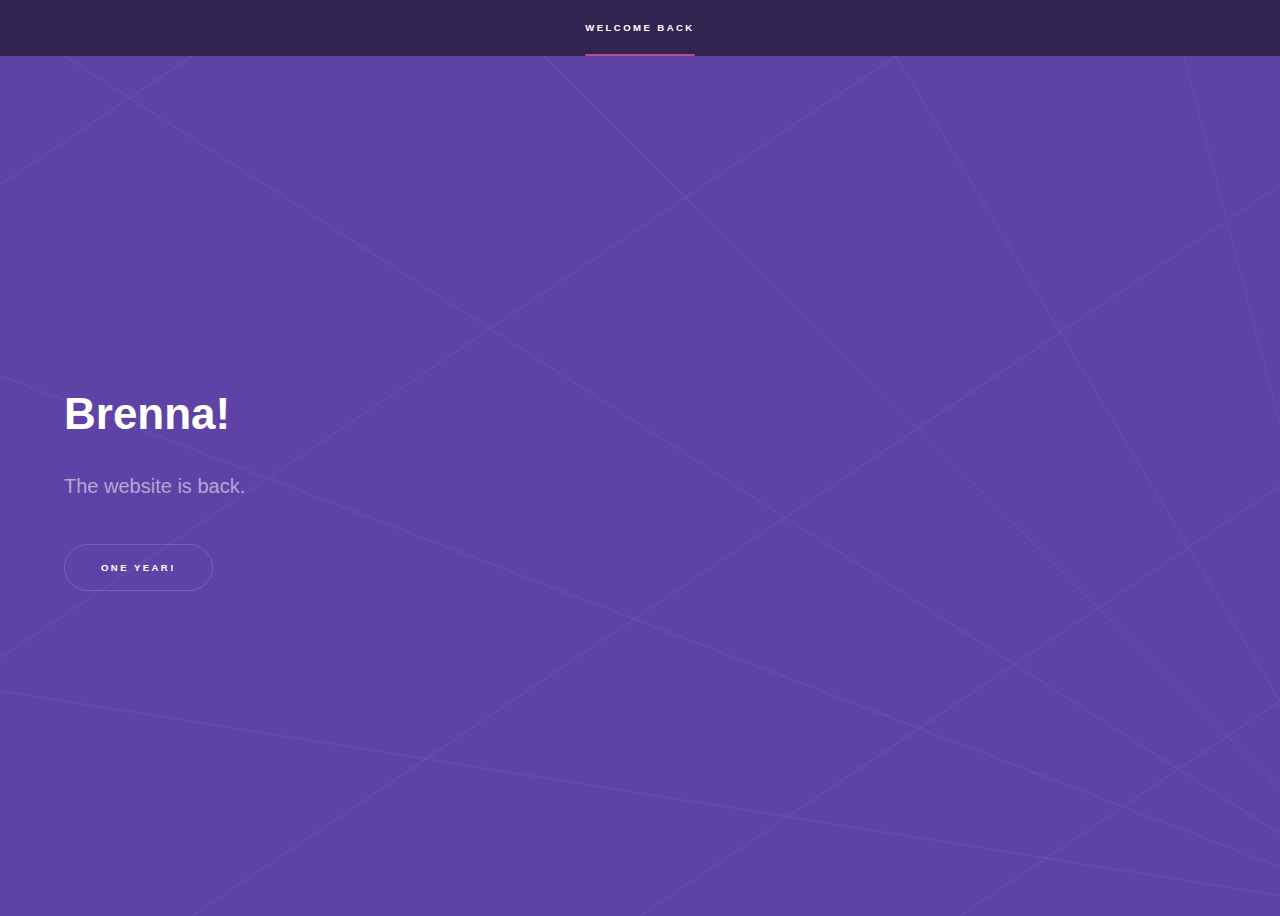
==== commit ff5568d9: "Update index.html" ====
--- a/index.html
+++ b/index.html
@@ -1,12 +1,7 @@
 <!DOCTYPE HTML>
-<!--
-	Hyperspace by HTML5 UP
-	html5up.net | @ajlkn
-	Free for personal and commercial use under the CCA 3.0 license (html5up.net/license)
--->
 <html>
 	<head>
-		<title>Hyperspace by HTML5 UP</title>
+		<title>Brenna And Logan</title>
 		<meta charset="utf-8" />
 		<meta name="viewport" content="width=device-width, initial-scale=1, user-scalable=no" />
 		<link rel="stylesheet" href="assets/css/main.css" />
@@ -32,7 +27,7 @@
 					<section id="intro" class="wrapper style1 fullscreen fade-up">
 						<div class="inner">
 							<h1>Brenna!</h1>
-							<p>The website is back baby.</p>
+							<p>The website is back.</p>
 							<ul class="actions">
 								<li><a href="oneYear.html" class="button">One Year!</a></li>
 							</ul>
@@ -51,4 +46,4 @@
 			<script src="assets/js/main.js"></script>
 
 	</body>
-</html>+</html>
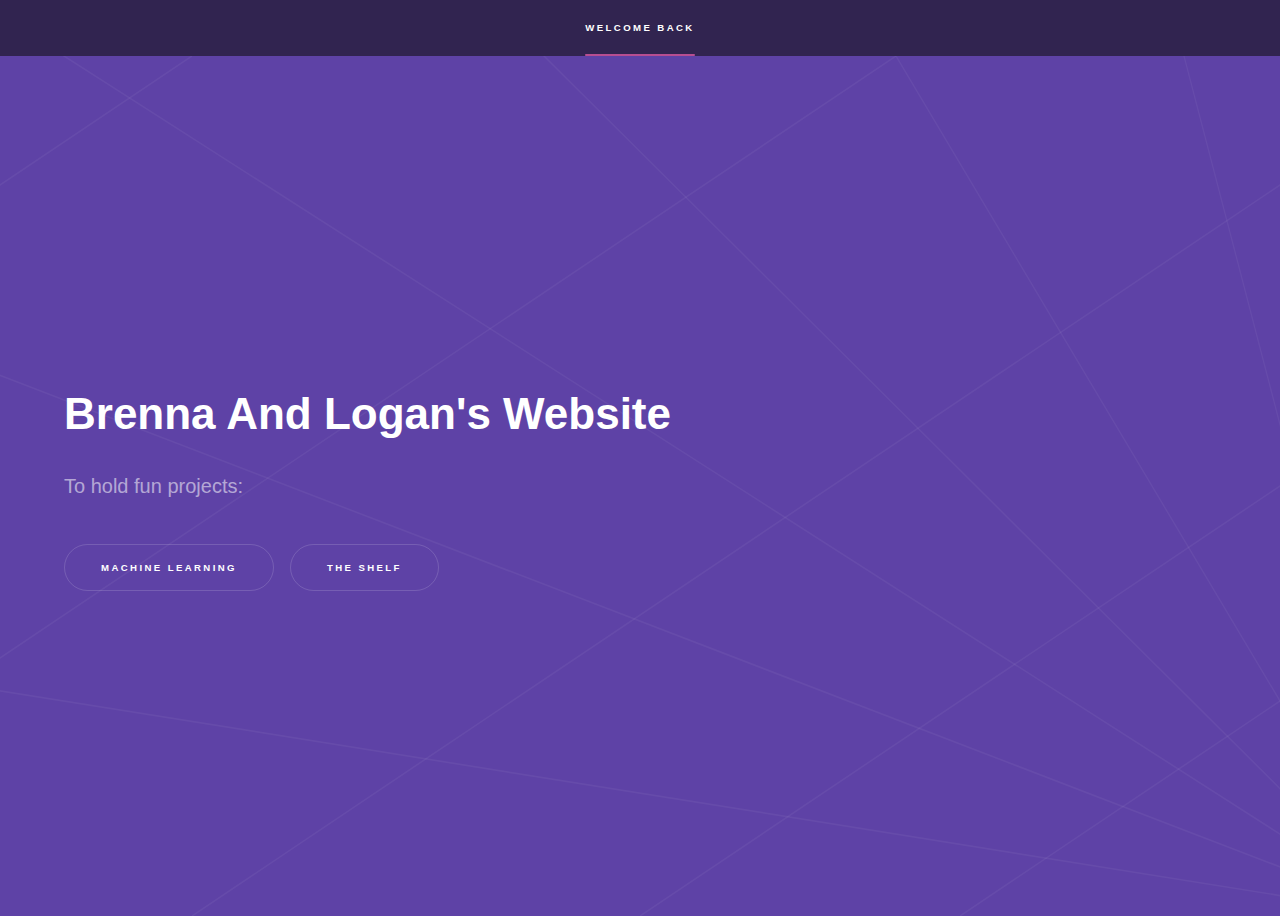
==== commit f5962948: "Merge pull request #1 from lrjenny/update-messages" ====
--- a/index.html
+++ b/index.html
@@ -26,10 +26,11 @@
 				<!-- Intro -->
 					<section id="intro" class="wrapper style1 fullscreen fade-up">
 						<div class="inner">
-							<h1>Brenna!</h1>
-							<p>The website is back.</p>
+							<h1>Brenna And Logan's Website</h1>
+							<p>To hold fun projects:</p>
 							<ul class="actions">
-								<li><a href="oneYear.html" class="button">One Year!</a></li>
+								<li><a href="machineLearning.html" class="button">Machine Learning</a></li>
+								<li><a href="shelf.html" class="button">The Shelf</a></li>
 							</ul>
 						</div>
 					</section>
